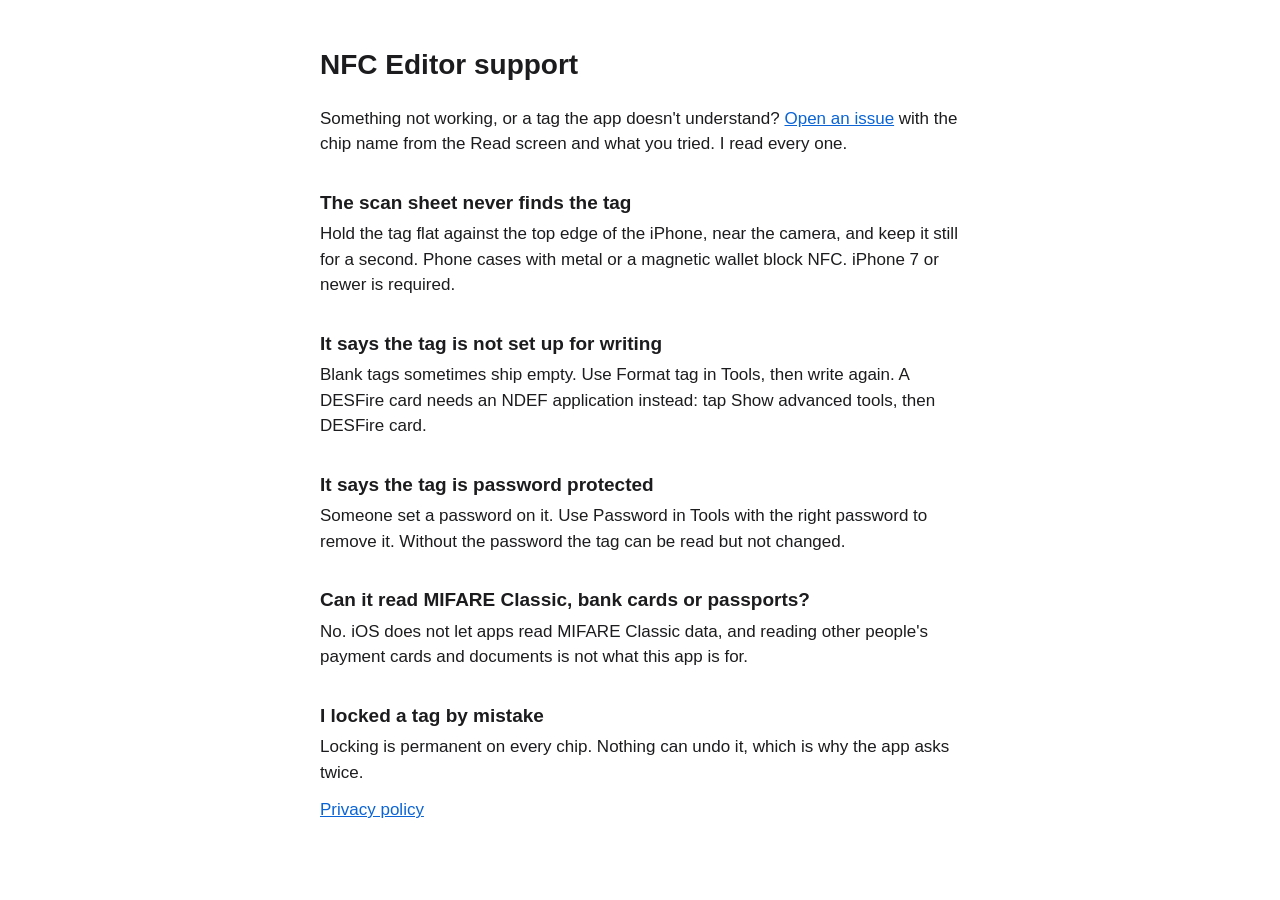
==== web/support.html @ fba76259 "feat: add appearance setting and support page Co-Authored-By: Claude Opus 5.5 <noreply@anthropic.com" ====
<!doctype html>
<html lang="en">
<head>
  <meta charset="utf-8">
  <meta name="viewport" content="width=device-width, initial-scale=1">
  <title>NFC Editor support</title>
  <link rel="icon" href="img/favicon.png" type="image/png">
  <style>
    :root { --bg: #ffffff; --fg: #1c1c1e; --muted: #6e6e73; --link: #0a64d6; }
    @media (prefers-color-scheme: dark) { :root { --bg: #000000; --fg: #f2f2f7; --muted: #a1a1a6; --link: #4c9bff; } }
    body { margin: 0; background: var(--bg); color: var(--fg); font: 17px/1.5 -apple-system, BlinkMacSystemFont, "Helvetica Neue", Arial, sans-serif; }
    main { max-width: 640px; margin: 0 auto; padding: 48px 16px 64px; }
    h1 { font-size: 28px; line-height: 1.2; margin: 0 0 24px; }
    h2 { font-size: 19px; margin: 32px 0 4px; }
    p { margin: 0 0 12px; }
    a { color: var(--link); }
  </style>
</head>
<body>
  <main>
    <h1>NFC Editor support</h1>
    <p>Something not working, or a tag the app doesn't understand? <a href="https://github.com/katsuma0/nfc-editor/issues">Open an issue</a> with the chip name from the Read screen and what you tried. I read every one.</p>

    <h2>The scan sheet never finds the tag</h2>
    <p>Hold the tag flat against the top edge of the iPhone, near the camera, and keep it still for a second. Phone cases with metal or a magnetic wallet block NFC. iPhone 7 or newer is required.</p>

    <h2>It says the tag is not set up for writing</h2>
    <p>Blank tags sometimes ship empty. Use Format tag in Tools, then write again. A DESFire card needs an NDEF application instead: tap Show advanced tools, then DESFire card.</p>

    <h2>It says the tag is password protected</h2>
    <p>Someone set a password on it. Use Password in Tools with the right password to remove it. Without the password the tag can be read but not changed.</p>

    <h2>Can it read MIFARE Classic, bank cards or passports?</h2>
    <p>No. iOS does not let apps read MIFARE Classic data, and reading other people's payment cards and documents is not what this app is for.</p>

    <h2>I locked a tag by mistake</h2>
    <p>Locking is permanent on every chip. Nothing can undo it, which is why the app asks twice.</p>

    <p><a href="privacy.html">Privacy policy</a></p>
  </main>
</body>
</html>
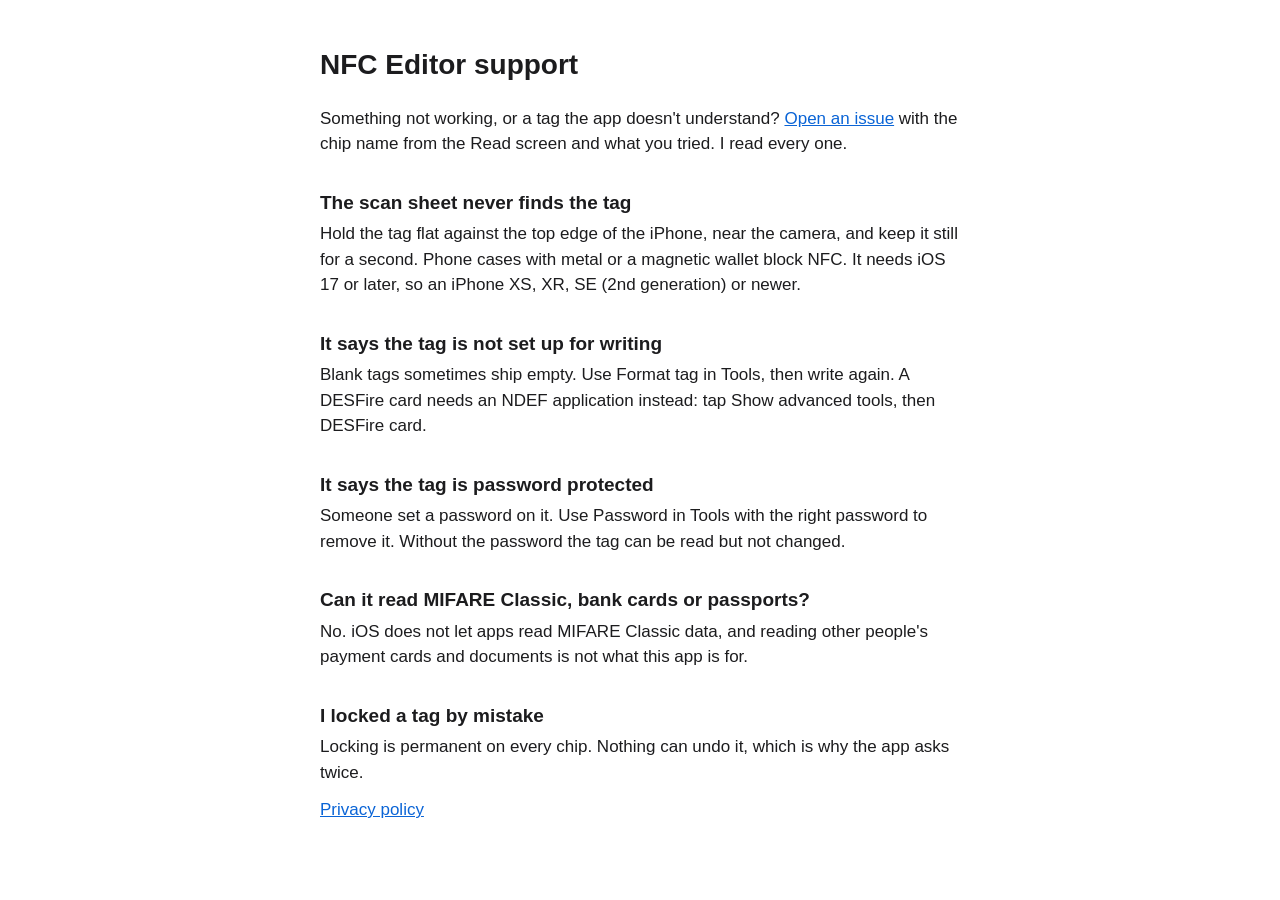
==== commit 30de20ca: "fix: apply app store audit findings Co-Authored-By: Claude Opus 5.5 <noreply@anthropic.com> Claude-S" ====
--- a/web/support.html
+++ b/web/support.html
@@ -22,7 +22,7 @@
     <p>Something not working, or a tag the app doesn't understand? <a href="https://github.com/katsuma0/nfc-editor/issues">Open an issue</a> with the chip name from the Read screen and what you tried. I read every one.</p>
 
     <h2>The scan sheet never finds the tag</h2>
-    <p>Hold the tag flat against the top edge of the iPhone, near the camera, and keep it still for a second. Phone cases with metal or a magnetic wallet block NFC. iPhone 7 or newer is required.</p>
+    <p>Hold the tag flat against the top edge of the iPhone, near the camera, and keep it still for a second. Phone cases with metal or a magnetic wallet block NFC. It needs iOS 17 or later, so an iPhone XS, XR, SE (2nd generation) or newer.</p>
 
     <h2>It says the tag is not set up for writing</h2>
     <p>Blank tags sometimes ship empty. Use Format tag in Tools, then write again. A DESFire card needs an NDEF application instead: tap Show advanced tools, then DESFire card.</p>
